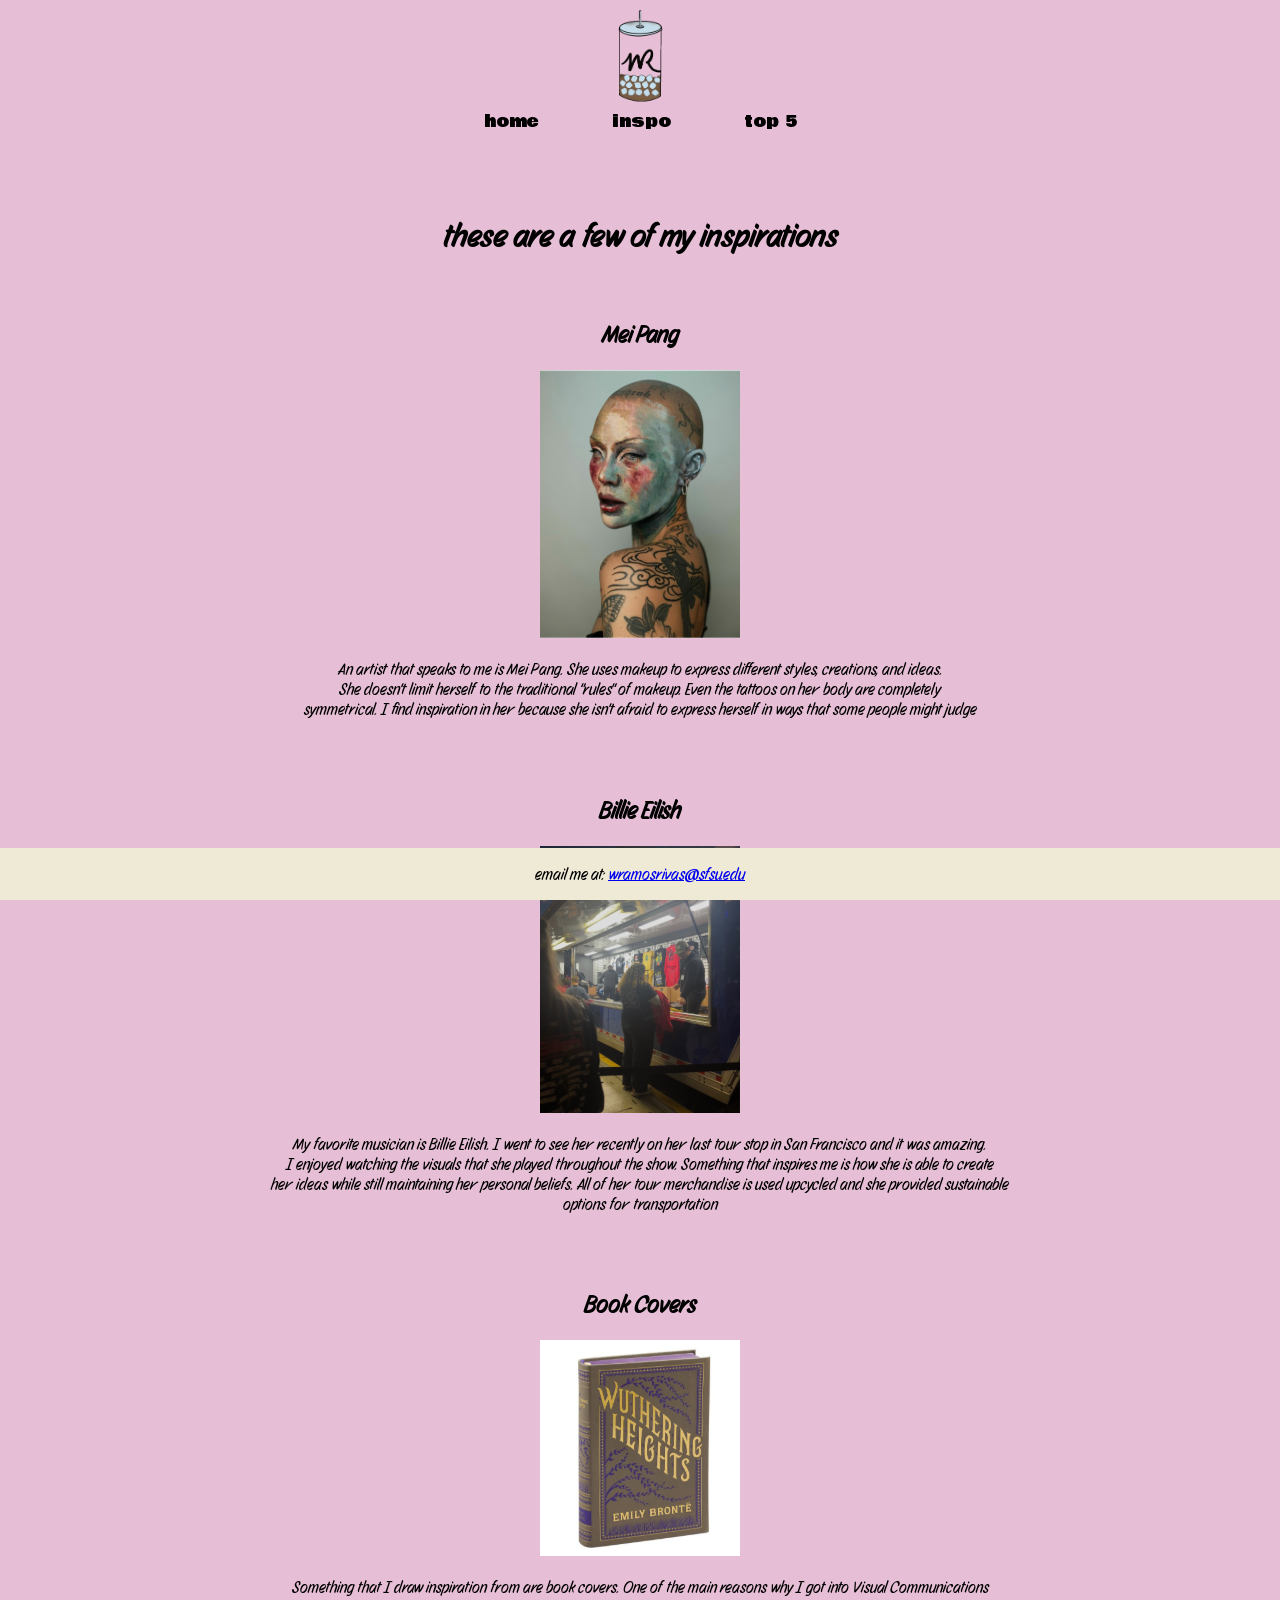
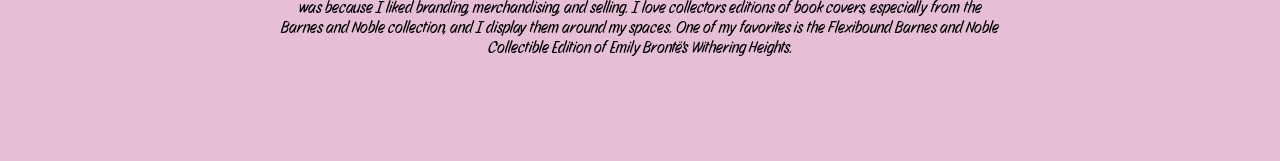
==== inspirations/inspirations.html @ acb9d4b0 "updates" ====
<!DOCTYPE html>
<html lang="en">
 <head>
     <meta charset="UTF-8">
     <title>I am inspired by</title>
     <link rel="stylesheet" href="css/style.css">
     <link href="https://fonts.googleapis.com/css2?family=Bowlby+One&display=swap" rel="stylesheet"> 
     <link href="https://fonts.googleapis.com/css2?family=Story+Script&display=swap" rel="stylesheet">   
 </head>
 <body>

<header>
 <a href="../index.html"><img src="../img/initials.GIF" alt="iced coffee draining revealing intials WR beinhd" style="width: 50px; height: auto;"></a>
 <nav>
        <a href="../index.html">home</a>
        <a href="inspirations.html">inspo</a>
        <a href="../topFivePage/topFive.html" >top 5</a>
    </nav>

</header>

<br>
<br>
<br>

<h1> these are a few of my inspirations</h1>

<br>

<section>
<h2> Mei Pang</h2>
 <a href="http://www.p1m.ca/artists/personsofinterest/841-mei-pang/1462-works"><img src="img/meipang.png" alt= "tattooed woman with red, blue, and cream paint on face." ></a>
 <p>An artist that speaks to me is Mei Pang. She uses makeup to express different styles, creations, and ideas. <br> 
She doesn't limit herself to the traditional "rules" of makeup. Even the tattoos on her body are completely <br> 
symmetrical. I find inspiration in her because she isn't afraid to express herself in ways that some people might judge </p>
</section>

<br>
<br>

<section>
    <h2> Billie Eilish</h2> 
 <a href="https://store.billieeilish.com/pages/sustainability"><img src="img/billieeilish.jpg" alt= "Blue truck with artist merch hanging on the wall."></a>
 <p>My favorite musician is Billie Eilish. I went to see her recently on her last tour stop in San Francisco and it was amazing.<br>
I enjoyed watching the visuals that she played throughout the show. Something that inspires me is how she is able to create <br>
her ideas while still maintaining her personal beliefs. All of her tour merchandise is used upcycled and she provided sustainable<br> 
options for transportation </p>
</section>

<br>
<br>

<section>
    <h2>Book Covers</h2>
 <a href=https://www.barnesandnoble.com/b/barnes-noble-collectible-editions/_/N-2cnb> <img src="img/wheights.png" alt= "Wuthering Heights book with green cover, gold lettering, and blue details." ></a>
 <p>Something that I draw inspiration from are book covers. One of the main reasons why I got into Visual Communications<br>
was because I liked branding, merchandising, and selling. I love collectors editions of book covers, especially from the <br>
Barnes and Noble collection, and I display them around my spaces. One of my favorites is the Flexibound Barnes and Noble <br> 
Collectible Edition of Emily Brontë's Withering Heights. </p>
</section>

<br>
<br>
<br>
<br>

<footer>  
    <div class="contact">
    <p> email me at: <a href= "mailto:wramosrivas@sfsu.edu">wramosrivas@sfsu.edu</a></p>
</footer>

 </body>
</html>
---- inspirations/css/style.css ----
body {
    font-family: "Story Script", sans-serif;
    background-color: #e6bed5;
    padding-left: 70px;
    padding-right: 70px;
    text-align: center;
}

nav a {
    font-family: "Bowlby One", sans-serif;
    text-transform : lowercase;
    text-decoration: none;
    padding: 35px;
    align-items: center;
    color: black;
}

footer { 
    position: fixed ;
    bottom: 0;
    left: 0%;
    width: 100%;
    background-color:#efead5;
    color: black;
}
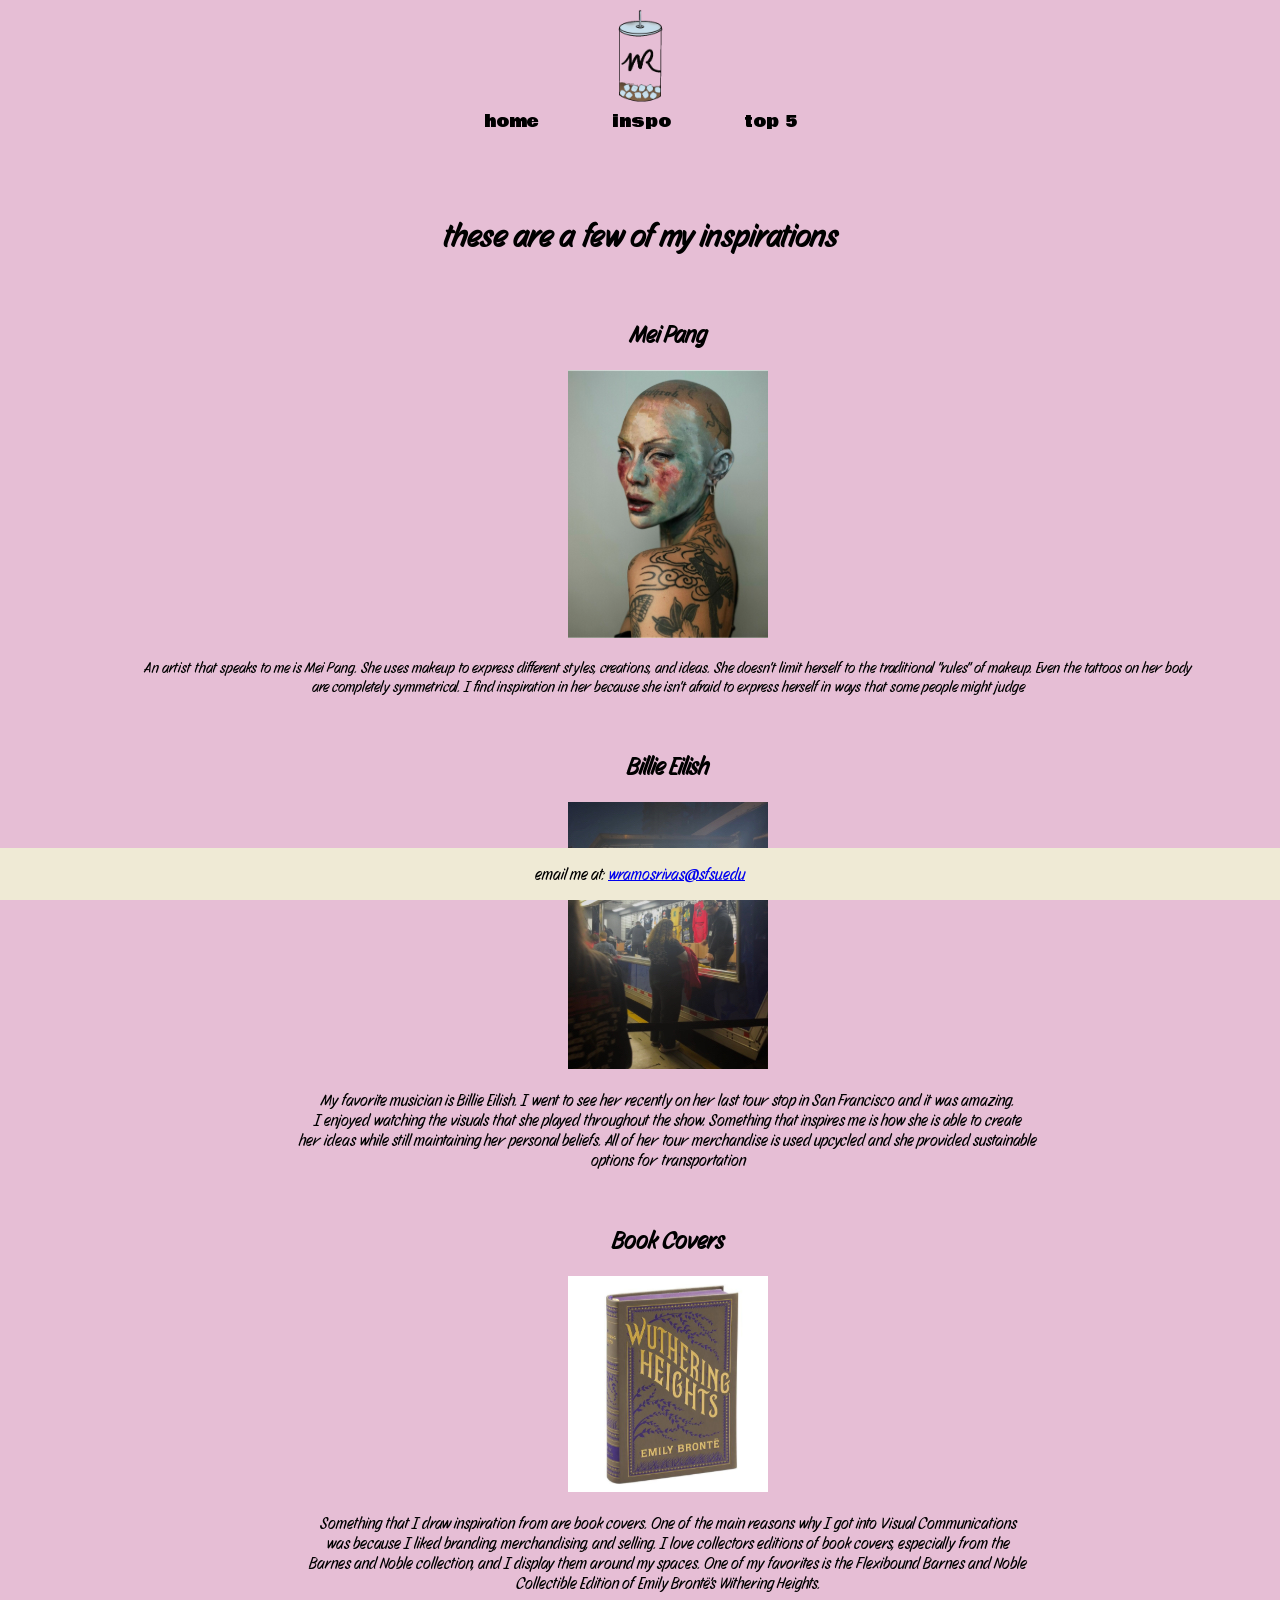
==== commit 19d74f05: "update" ====
--- a/inspirations/inspirations.html
+++ b/inspirations/inspirations.html
@@ -27,18 +27,18 @@
 
 <br>
 
-<section>
+<section class="meipang">
 <h2> Mei Pang</h2>
  <a href="http://www.p1m.ca/artists/personsofinterest/841-mei-pang/1462-works"><img src="img/meipang.png" alt= "tattooed woman with red, blue, and cream paint on face." ></a>
- <p>An artist that speaks to me is Mei Pang. She uses makeup to express different styles, creations, and ideas. <br> 
-She doesn't limit herself to the traditional "rules" of makeup. Even the tattoos on her body are completely <br> 
+ <p>An artist that speaks to me is Mei Pang. She uses makeup to express different styles, creations, and ideas. 
+She doesn't limit herself to the traditional "rules" of makeup. Even the tattoos on her body are completely 
 symmetrical. I find inspiration in her because she isn't afraid to express herself in ways that some people might judge </p>
 </section>
 
 <br>
 <br>
 
-<section>
+<section class="billieeilish">
     <h2> Billie Eilish</h2> 
  <a href="https://store.billieeilish.com/pages/sustainability"><img src="img/billieeilish.jpg" alt= "Blue truck with artist merch hanging on the wall."></a>
  <p>My favorite musician is Billie Eilish. I went to see her recently on her last tour stop in San Francisco and it was amazing.<br>
@@ -50,7 +50,7 @@
 <br>
 <br>
 
-<section>
+<section class="bookcovers">
     <h2>Book Covers</h2>
  <a href=https://www.barnesandnoble.com/b/barnes-noble-collectible-editions/_/N-2cnb> <img src="img/wheights.png" alt= "Wuthering Heights book with green cover, gold lettering, and blue details." ></a>
  <p>Something that I draw inspiration from are book covers. One of the main reasons why I got into Visual Communications<br>
--- a/inspirations/css/style.css
+++ b/inspirations/css/style.css
@@ -15,6 +15,24 @@
     color: black;
 }
 
+section.meipang{
+    display: inline-block;
+    padding-left: 5%
+}
+section.meipang p{
+    font-size: 15px;
+}
+
+section.billieeilish {
+     display: inline-block;
+    padding-left: 5%
+}
+
+section.bookcovers{
+   display: inline-block;
+    padding-left: 5%
+}
+
 footer { 
     position: fixed ;
     bottom: 0;
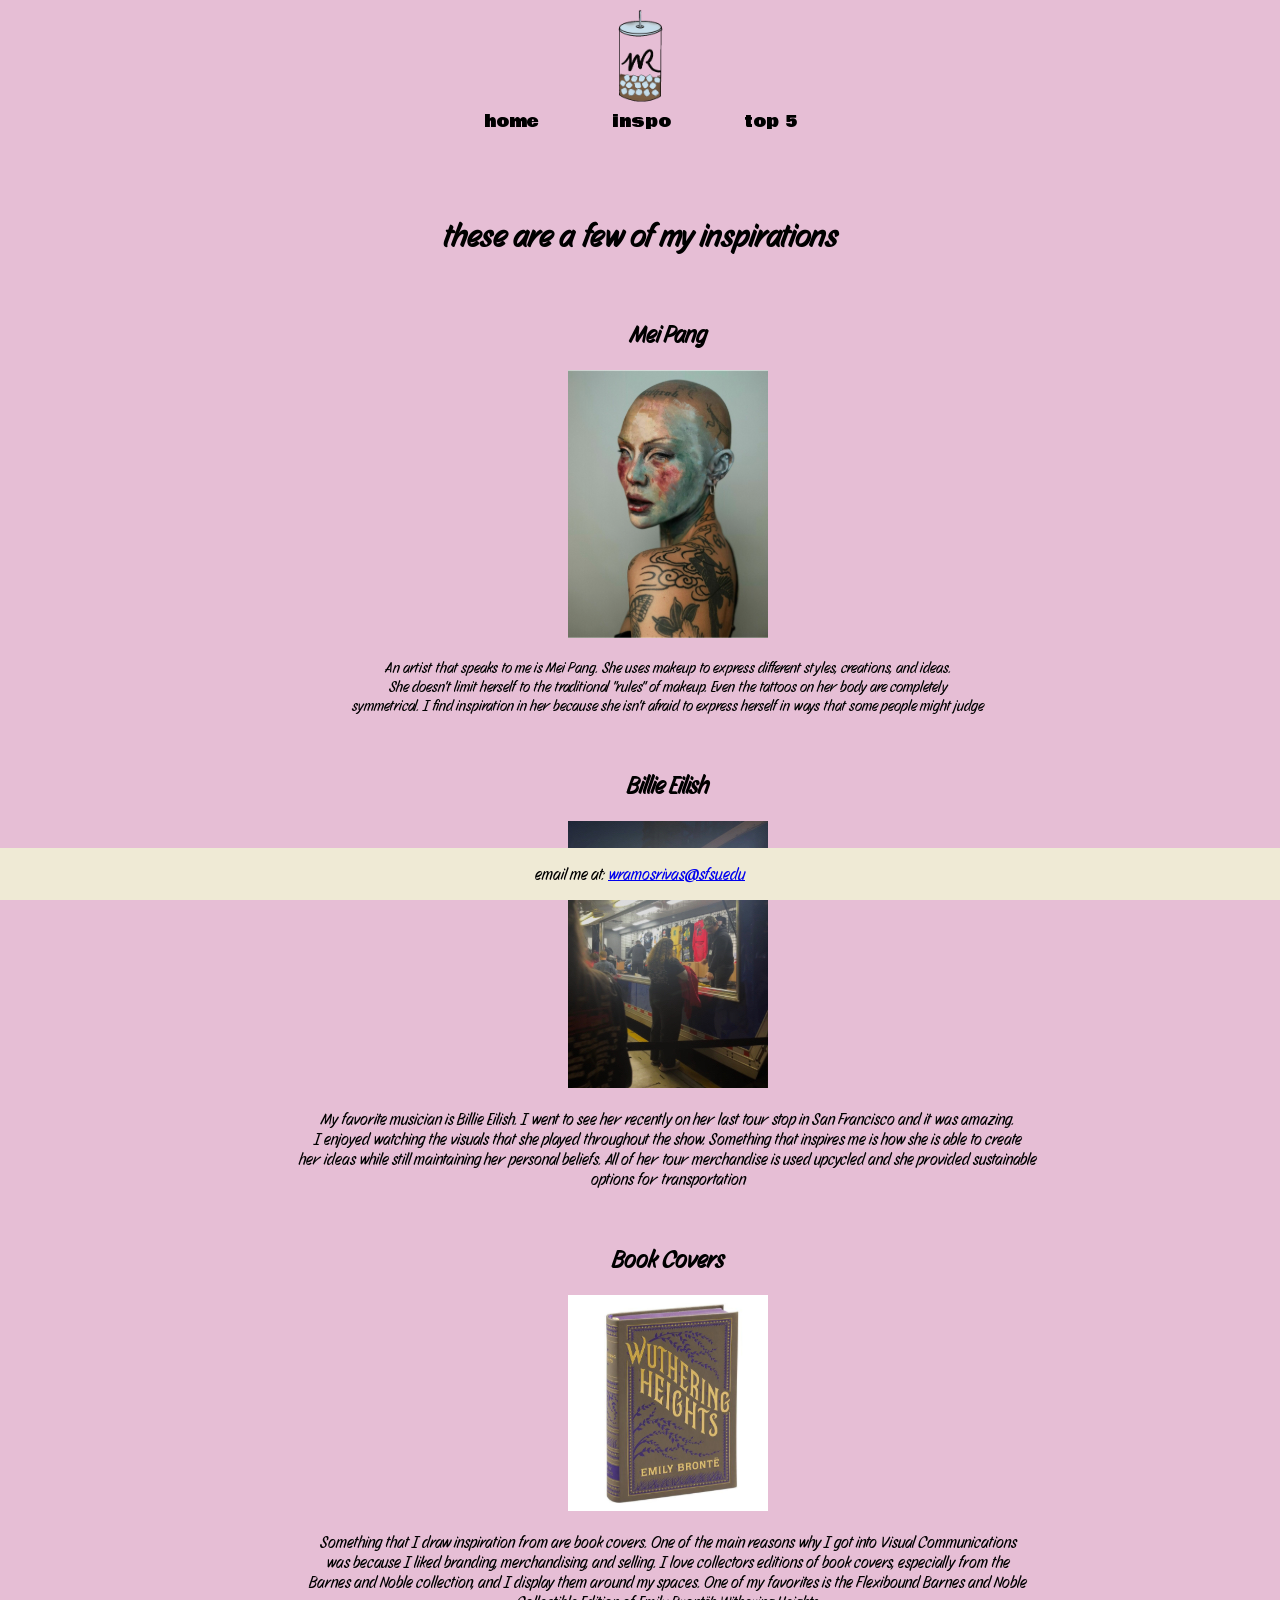
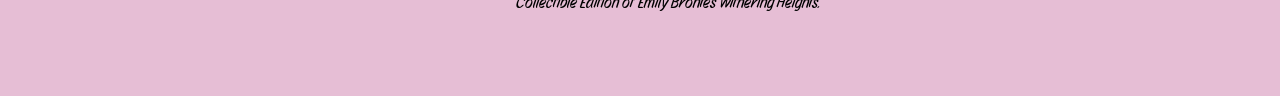
==== commit cf18f62c: "update" ====
--- a/inspirations/inspirations.html
+++ b/inspirations/inspirations.html
@@ -30,8 +30,8 @@
 <section class="meipang">
 <h2> Mei Pang</h2>
  <a href="http://www.p1m.ca/artists/personsofinterest/841-mei-pang/1462-works"><img src="img/meipang.png" alt= "tattooed woman with red, blue, and cream paint on face." ></a>
- <p>An artist that speaks to me is Mei Pang. She uses makeup to express different styles, creations, and ideas. 
-She doesn't limit herself to the traditional "rules" of makeup. Even the tattoos on her body are completely 
+ <p>An artist that speaks to me is Mei Pang. She uses makeup to express different styles, creations, and ideas. <br>
+She doesn't limit herself to the traditional "rules" of makeup. Even the tattoos on her body are completely <br>
 symmetrical. I find inspiration in her because she isn't afraid to express herself in ways that some people might judge </p>
 </section>
 
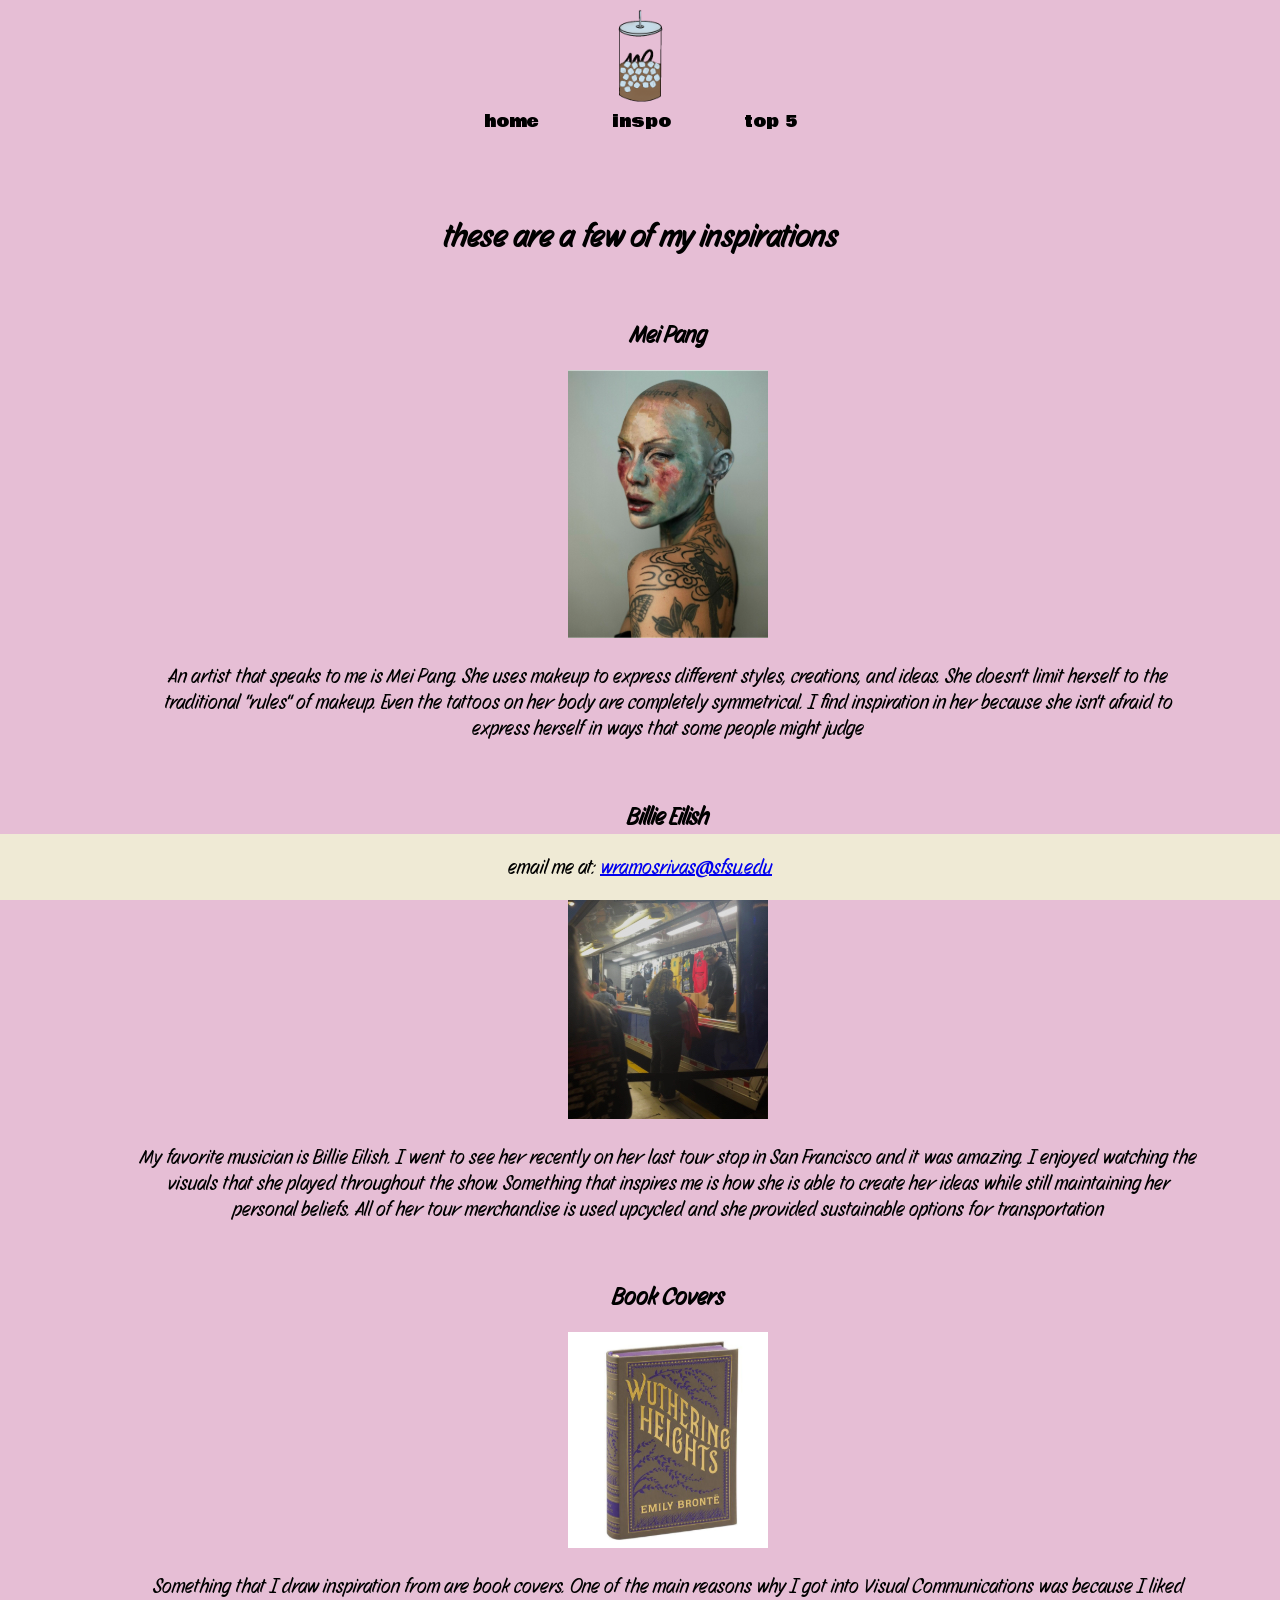
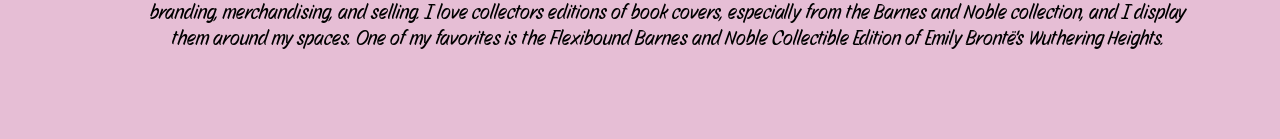
==== commit 1879b66d: "type" ====
--- a/inspirations/inspirations.html
+++ b/inspirations/inspirations.html
@@ -30,8 +30,8 @@
 <section class="meipang">
 <h2> Mei Pang</h2>
  <a href="http://www.p1m.ca/artists/personsofinterest/841-mei-pang/1462-works"><img src="img/meipang.png" alt= "tattooed woman with red, blue, and cream paint on face." ></a>
- <p>An artist that speaks to me is Mei Pang. She uses makeup to express different styles, creations, and ideas. <br>
-She doesn't limit herself to the traditional "rules" of makeup. Even the tattoos on her body are completely <br>
+ <p>An artist that speaks to me is Mei Pang. She uses makeup to express different styles, creations, and ideas. 
+She doesn't limit herself to the traditional "rules" of makeup. Even the tattoos on her body are completely 
 symmetrical. I find inspiration in her because she isn't afraid to express herself in ways that some people might judge </p>
 </section>
 
@@ -41,9 +41,9 @@
 <section class="billieeilish">
     <h2> Billie Eilish</h2> 
  <a href="https://store.billieeilish.com/pages/sustainability"><img src="img/billieeilish.jpg" alt= "Blue truck with artist merch hanging on the wall."></a>
- <p>My favorite musician is Billie Eilish. I went to see her recently on her last tour stop in San Francisco and it was amazing.<br>
-I enjoyed watching the visuals that she played throughout the show. Something that inspires me is how she is able to create <br>
-her ideas while still maintaining her personal beliefs. All of her tour merchandise is used upcycled and she provided sustainable<br> 
+ <p>My favorite musician is Billie Eilish. I went to see her recently on her last tour stop in San Francisco and it was amazing.
+I enjoyed watching the visuals that she played throughout the show. Something that inspires me is how she is able to create 
+her ideas while still maintaining her personal beliefs. All of her tour merchandise is used upcycled and she provided sustainable
 options for transportation </p>
 </section>
 
@@ -53,10 +53,10 @@
 <section class="bookcovers">
     <h2>Book Covers</h2>
  <a href=https://www.barnesandnoble.com/b/barnes-noble-collectible-editions/_/N-2cnb> <img src="img/wheights.png" alt= "Wuthering Heights book with green cover, gold lettering, and blue details." ></a>
- <p>Something that I draw inspiration from are book covers. One of the main reasons why I got into Visual Communications<br>
-was because I liked branding, merchandising, and selling. I love collectors editions of book covers, especially from the <br>
-Barnes and Noble collection, and I display them around my spaces. One of my favorites is the Flexibound Barnes and Noble <br> 
-Collectible Edition of Emily Brontë's Withering Heights. </p>
+ <p>Something that I draw inspiration from are book covers. One of the main reasons why I got into Visual Communications
+was because I liked branding, merchandising, and selling. I love collectors editions of book covers, especially from the 
+Barnes and Noble collection, and I display them around my spaces. One of my favorites is the Flexibound Barnes and Noble 
+Collectible Edition of Emily Brontë's Wuthering Heights. </p>
 </section>
 
 <br>
--- a/inspirations/css/style.css
+++ b/inspirations/css/style.css
@@ -15,12 +15,16 @@
     color: black;
 }
 
+p {
+    font-family: "Story Script", sans-serif;
+    font-size: 20px;
+    color: black;
+    display: block;
+}
+
 section.meipang{
     display: inline-block;
     padding-left: 5%
-}
-section.meipang p{
-    font-size: 15px;
 }
 
 section.billieeilish {
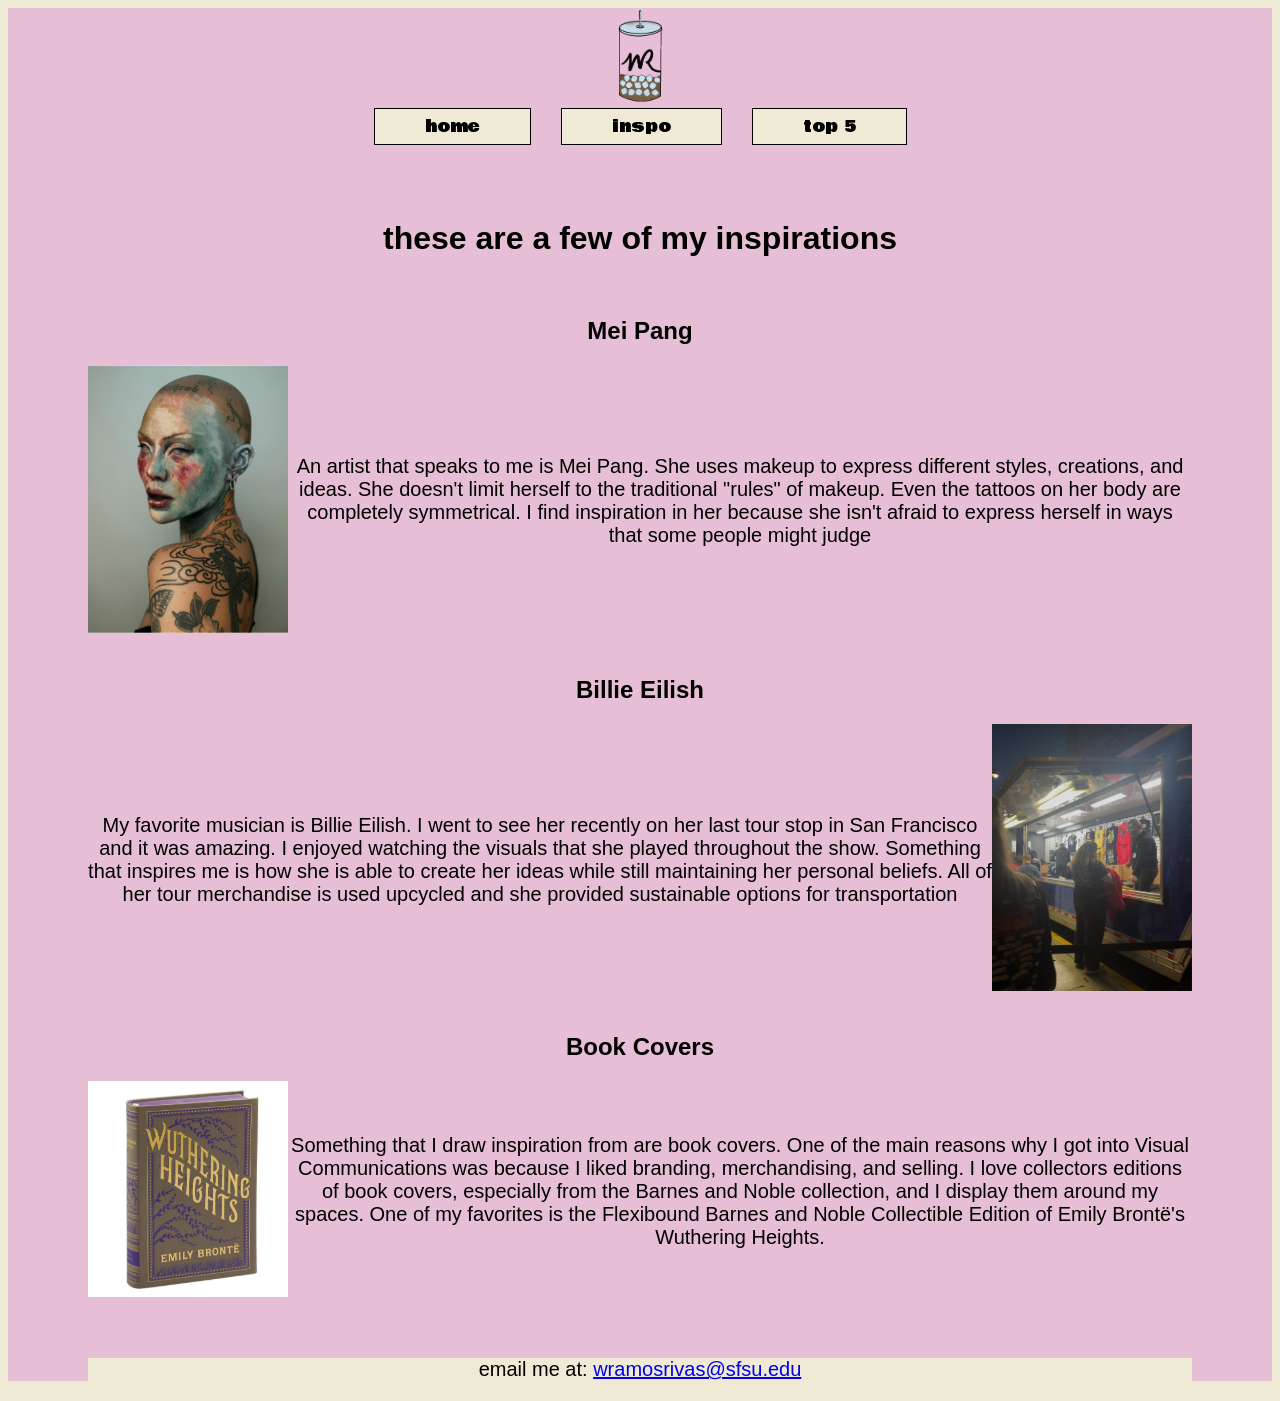
==== commit 2aab7155: "update" ====
--- a/inspirations/inspirations.html
+++ b/inspirations/inspirations.html
@@ -11,10 +11,11 @@
 
 <header>
  <a href="../index.html"><img src="../img/initials.GIF" alt="iced coffee draining revealing intials WR beinhd" style="width: 50px; height: auto;"></a>
+    <br>
  <nav>
-        <a href="../index.html">home</a>
-        <a href="inspirations.html">inspo</a>
-        <a href="../topFivePage/topFive.html" >top 5</a>
+       <section class="home"> <a href="../index.html">home</a></section>
+       <section class="inspirations"> <a href="inspirations.html">inspo</a></section>
+        <section class="top5"> <a href="../topFivePage/topFive.html" >top 5</a></section>
     </nav>
 
 </header>
@@ -27,8 +28,9 @@
 
 <br>
 
+
+<h2> Mei Pang</h2>
 <section class="meipang">
-<h2> Mei Pang</h2>
  <a href="http://www.p1m.ca/artists/personsofinterest/841-mei-pang/1462-works"><img src="img/meipang.png" alt= "tattooed woman with red, blue, and cream paint on face." ></a>
  <p>An artist that speaks to me is Mei Pang. She uses makeup to express different styles, creations, and ideas. 
 She doesn't limit herself to the traditional "rules" of makeup. Even the tattoos on her body are completely 
@@ -38,20 +40,21 @@
 <br>
 <br>
 
+<h2> Billie Eilish</h2> 
 <section class="billieeilish">
-    <h2> Billie Eilish</h2> 
- <a href="https://store.billieeilish.com/pages/sustainability"><img src="img/billieeilish.jpg" alt= "Blue truck with artist merch hanging on the wall."></a>
+ 
  <p>My favorite musician is Billie Eilish. I went to see her recently on her last tour stop in San Francisco and it was amazing.
 I enjoyed watching the visuals that she played throughout the show. Something that inspires me is how she is able to create 
 her ideas while still maintaining her personal beliefs. All of her tour merchandise is used upcycled and she provided sustainable
 options for transportation </p>
+<a href="https://store.billieeilish.com/pages/sustainability"><img src="img/billieeilish.jpg" alt= "Blue truck with artist merch hanging on the wall."></a>
 </section>
 
 <br>
 <br>
 
+    <h2>Book Covers</h2>
 <section class="bookcovers">
-    <h2>Book Covers</h2>
  <a href=https://www.barnesandnoble.com/b/barnes-noble-collectible-editions/_/N-2cnb> <img src="img/wheights.png" alt= "Wuthering Heights book with green cover, gold lettering, and blue details." ></a>
  <p>Something that I draw inspiration from are book covers. One of the main reasons why I got into Visual Communications
 was because I liked branding, merchandising, and selling. I love collectors editions of book covers, especially from the 
@@ -59,7 +62,6 @@
 Collectible Edition of Emily Brontë's Wuthering Heights. </p>
 </section>
 
-<br>
 <br>
 <br>
 <br>
--- a/inspirations/css/style.css
+++ b/inspirations/css/style.css
@@ -1,44 +1,84 @@
+html{
+    background-color: #efead5;
+}
+
 body {
-    font-family: "Story Script", sans-serif;
+    font-family: "Spline Sans", sans-serif;
     background-color: #e6bed5;
-    padding-left: 70px;
-    padding-right: 70px;
     text-align: center;
+    padding-left: 80px;
+    padding-right: 80px;
 }
 
 nav a {
     font-family: "Bowlby One", sans-serif;
     text-transform : lowercase;
     text-decoration: none;
-    padding: 35px;
+    padding: 45px;
     align-items: center;
     color: black;
 }
 
+nav {
+    color: black;
+    display: inline-flex;
+    gap: 30px;
+}
+
+nav a:hover {
+    color: #e6bed5;
+}
+
+section.home {
+    padding: 5px;
+    color: black;
+    background-color: #efead5;
+    border: #000000 solid 1px;
+}
+
+section.inspirations {
+    padding: 5px;
+    color: black;
+    background-color: #efead5;
+    border: #000000 solid 1px;
+}
+
+section.top5 {
+    padding: 5px;
+    color: black;
+    background-color: #efead5;
+    border: #000000 solid 1px;
+}
+
 p {
-    font-family: "Story Script", sans-serif;
+    font-family: "Spline Sans", sans-serif;
     font-size: 20px;
     color: black;
     display: block;
 }
 
 section.meipang{
-    display: inline-block;
-    padding-left: 5%
+    font-size: 20px;
+    color: black;
+    display: inline-flex;
+    align-items: center;
 }
 
 section.billieeilish {
-     display: inline-block;
-    padding-left: 5%
+   font-size: 20px;
+    color: black;
+    display: inline-flex;
+    align-items: center;
 }
 
 section.bookcovers{
-   display: inline-block;
-    padding-left: 5%
+  font-size: 20px;
+    color: black;
+    display: inline-flex;
+    align-items: center;
 }
 
 footer { 
-    position: fixed ;
     bottom: 0;
     left: 0%;
     width: 100%;
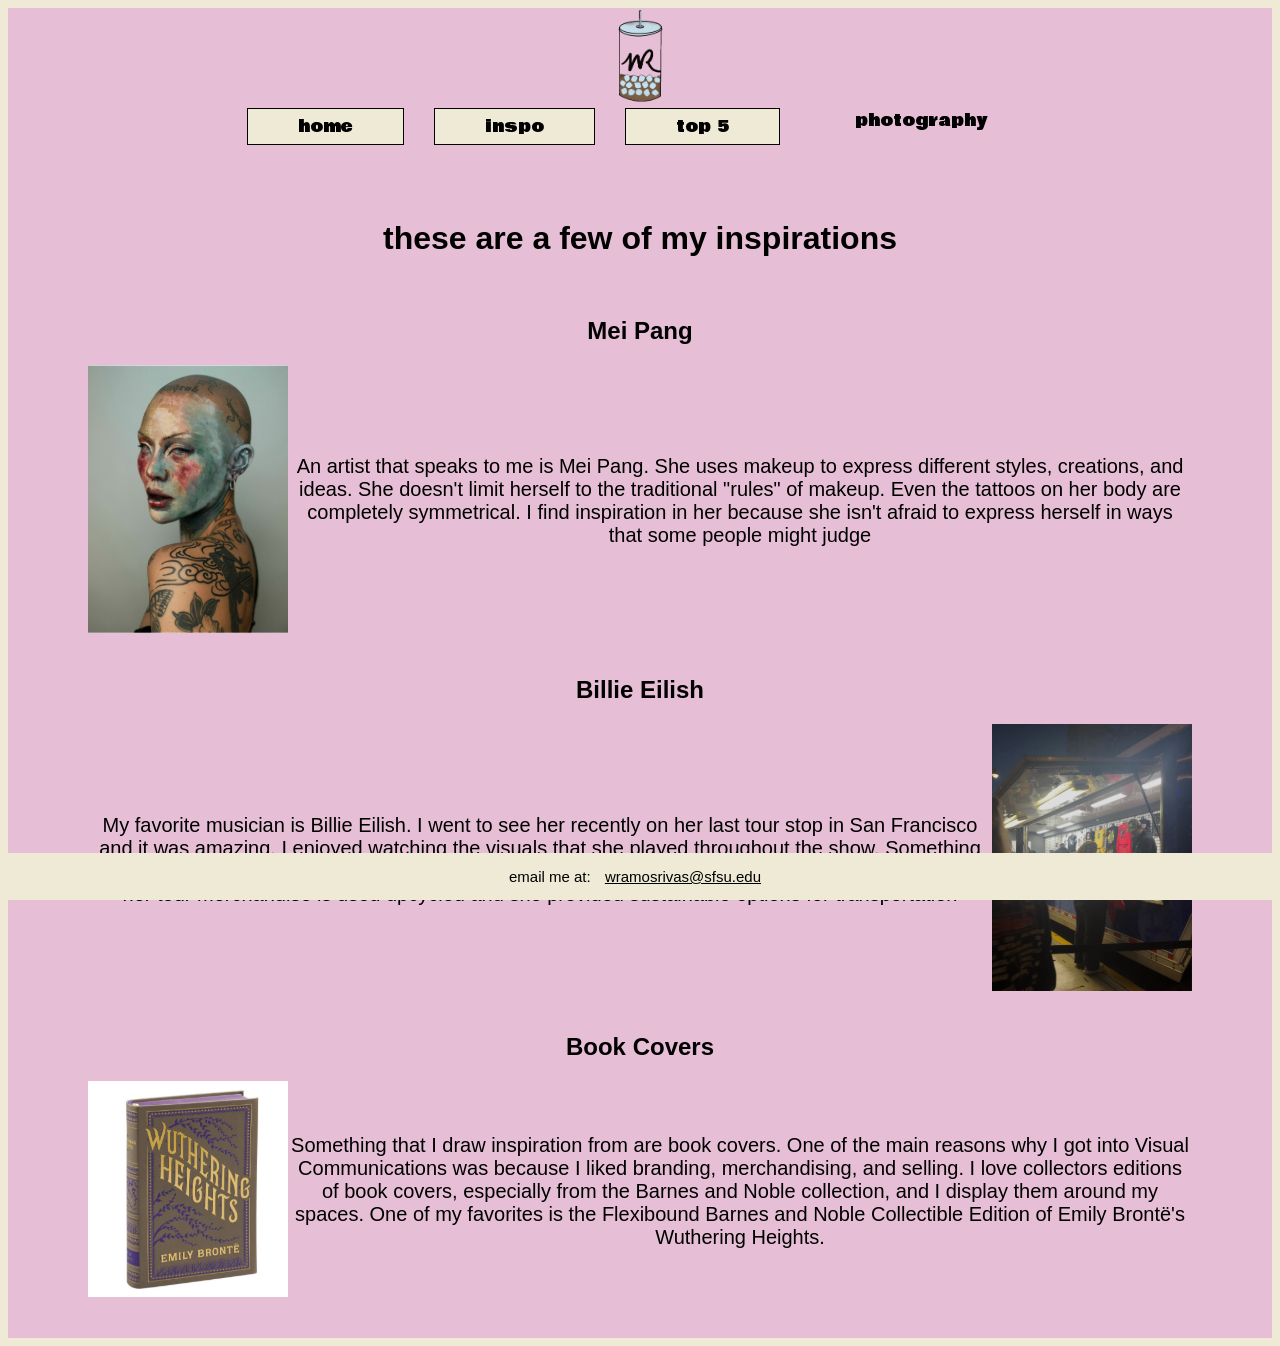
==== commit 4018a3ca: "new page" ====
--- a/inspirations/inspirations.html
+++ b/inspirations/inspirations.html
@@ -16,6 +16,7 @@
        <section class="home"> <a href="../index.html">home</a></section>
        <section class="inspirations"> <a href="inspirations.html">inspo</a></section>
         <section class="top5"> <a href="../topFivePage/topFive.html" >top 5</a></section>
+        <section class="photography"><a href="../photographyPage/photography.html">photography</a></section>
     </nav>
 
 </header>
--- a/inspirations/css/style.css
+++ b/inspirations/css/style.css
@@ -1,13 +1,5 @@
 html{
     background-color: #efead5;
-}
-
-body {
-    font-family: "Spline Sans", sans-serif;
-    background-color: #e6bed5;
-    text-align: center;
-    padding-left: 80px;
-    padding-right: 80px;
 }
 
 nav a {
@@ -50,12 +42,14 @@
     border: #000000 solid 1px;
 }
 
-p {
+body {
     font-family: "Spline Sans", sans-serif;
-    font-size: 20px;
-    color: black;
-    display: block;
+    background-color: #e6bed5;
+    text-align: center;
+    padding-left: 80px;
+    padding-right: 80px;
 }
+
 
 section.meipang{
     font-size: 20px;
@@ -79,9 +73,19 @@
 }
 
 footer { 
+    font-family: "Spline Sans", sans-serif;
+    font-size: 15px ;
+    position: fixed;
     bottom: 0;
     left: 0%;
     width: 100%;
-    background-color:#efead5;
+    bottom: 0;
     color: black;
+    background-color: #efead5;
+}
+
+div.contact a {
+    text-decoration: underline;
+    color: black;
+    padding: 10px;
 }
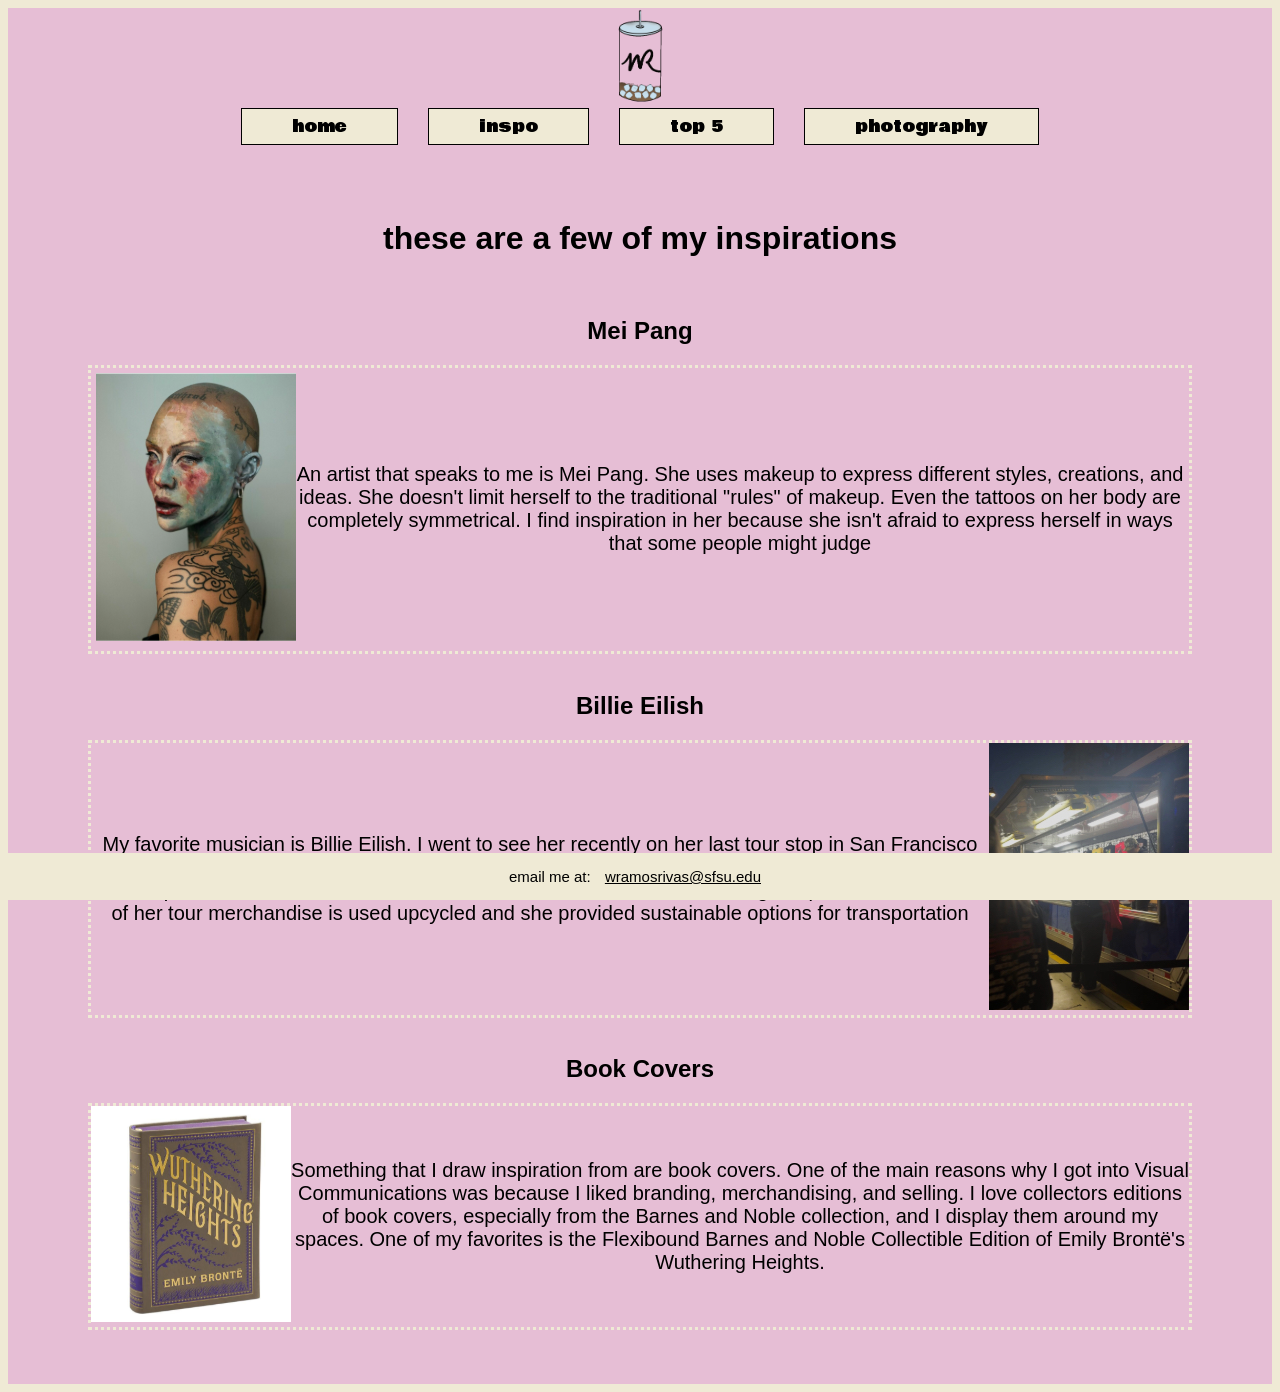
==== commit 2259ca54: "picture" ====
--- a/inspirations/inspirations.html
+++ b/inspirations/inspirations.html
@@ -29,7 +29,7 @@
 
 <br>
 
-
+<section class="inspo">
 <h2> Mei Pang</h2>
 <section class="meipang">
  <a href="http://www.p1m.ca/artists/personsofinterest/841-mei-pang/1462-works"><img src="img/meipang.png" alt= "tattooed woman with red, blue, and cream paint on face." ></a>
@@ -62,7 +62,7 @@
 Barnes and Noble collection, and I display them around my spaces. One of my favorites is the Flexibound Barnes and Noble 
 Collectible Edition of Emily Brontë's Wuthering Heights. </p>
 </section>
-
+</section>
 <br>
 <br>
 <br>
--- a/inspirations/css/style.css
+++ b/inspirations/css/style.css
@@ -42,17 +42,28 @@
     border: #000000 solid 1px;
 }
 
+section.photography {
+    padding: 5px;
+    color: black;
+    background-color: #efead5;
+    border: #000000 solid 1px;
+}
+
 body {
     font-family: "Spline Sans", sans-serif;
     background-color: #e6bed5;
     text-align: center;
     padding-left: 80px;
     padding-right: 80px;
+    padding-bottom: 20;
 }
 
 
 section.meipang{
     font-size: 20px;
+    border: #efead5 solid 3px;
+    border-style: dotted;
+    padding: 5px;
     color: black;
     display: inline-flex;
     align-items: center;
@@ -60,13 +71,17 @@
 
 section.billieeilish {
    font-size: 20px;
+   border: #efead5 solid 3px;
+    border-style: dotted;
     color: black;
     display: inline-flex;
     align-items: center;
 }
 
 section.bookcovers{
-  font-size: 20px;
+    font-size: 20px;
+    border: #efead5 solid 3px;
+    border-style: dotted;
     color: black;
     display: inline-flex;
     align-items: center;
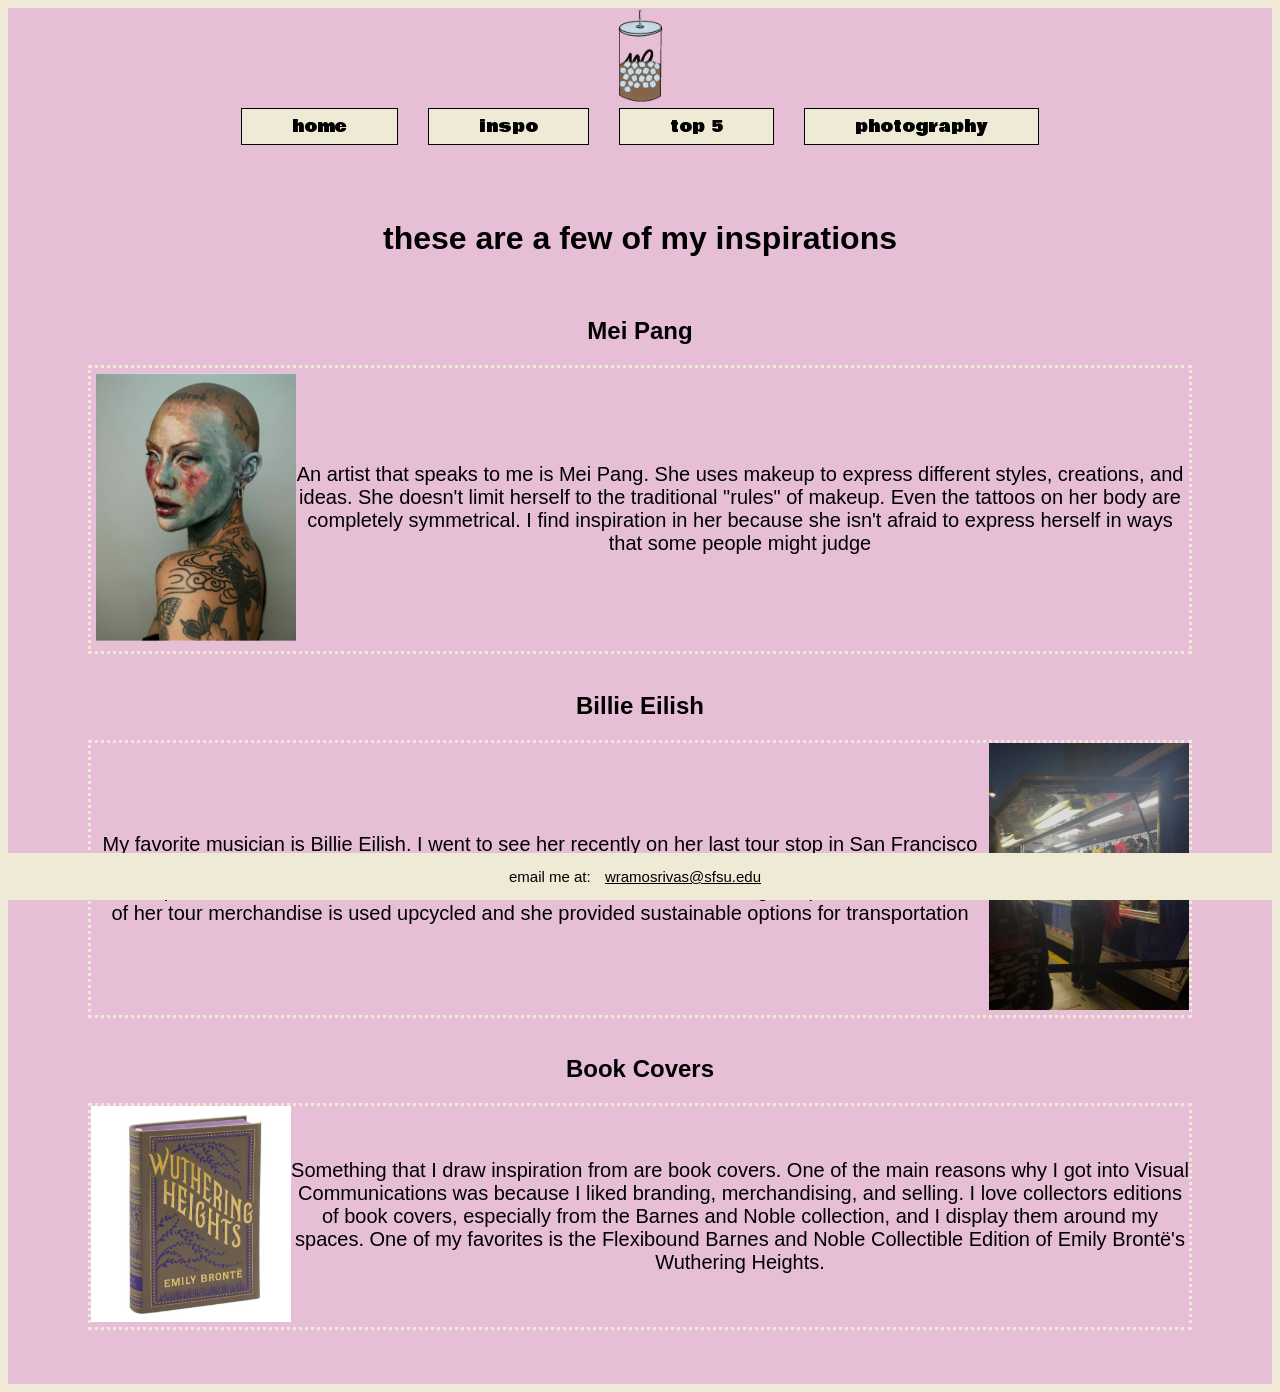
==== commit 396de5c1: "finish" ====
--- a/inspirations/inspirations.html
+++ b/inspirations/inspirations.html
@@ -32,7 +32,7 @@
 <section class="inspo">
 <h2> Mei Pang</h2>
 <section class="meipang">
- <a href="http://www.p1m.ca/artists/personsofinterest/841-mei-pang/1462-works"><img src="img/meipang.png" alt= "tattooed woman with red, blue, and cream paint on face." ></a>
+ <a href="http://www.p1m.ca/artists/personsofinterest/841-mei-pang/1462-works"><img class="Pang" src="img/meipang.png" alt= "tattooed woman with red, blue, and cream paint on face." ></a>
  <p>An artist that speaks to me is Mei Pang. She uses makeup to express different styles, creations, and ideas. 
 She doesn't limit herself to the traditional "rules" of makeup. Even the tattoos on her body are completely 
 symmetrical. I find inspiration in her because she isn't afraid to express herself in ways that some people might judge </p>
@@ -48,7 +48,7 @@
 I enjoyed watching the visuals that she played throughout the show. Something that inspires me is how she is able to create 
 her ideas while still maintaining her personal beliefs. All of her tour merchandise is used upcycled and she provided sustainable
 options for transportation </p>
-<a href="https://store.billieeilish.com/pages/sustainability"><img src="img/billieeilish.jpg" alt= "Blue truck with artist merch hanging on the wall."></a>
+<a href="https://store.billieeilish.com/pages/sustainability"><img class="Eilish" src="img/billieeilish.jpg" alt= "Blue truck with artist merch hanging on the wall."></a>
 </section>
 
 <br>
@@ -56,7 +56,7 @@
 
     <h2>Book Covers</h2>
 <section class="bookcovers">
- <a href=https://www.barnesandnoble.com/b/barnes-noble-collectible-editions/_/N-2cnb> <img src="img/wheights.png" alt= "Wuthering Heights book with green cover, gold lettering, and blue details." ></a>
+ <a href=https://www.barnesandnoble.com/b/barnes-noble-collectible-editions/_/N-2cnb> <img class="Cover" src="img/wheights.png" alt= "Wuthering Heights book with green cover, gold lettering, and blue details." ></a>
  <p>Something that I draw inspiration from are book covers. One of the main reasons why I got into Visual Communications
 was because I liked branding, merchandising, and selling. I love collectors editions of book covers, especially from the 
 Barnes and Noble collection, and I display them around my spaces. One of my favorites is the Flexibound Barnes and Noble 
--- a/inspirations/css/style.css
+++ b/inspirations/css/style.css
@@ -103,4 +103,33 @@
     text-decoration: underline;
     color: black;
     padding: 10px;
+}
+
+/* --- animation --- */
+
+@keyframes bounce {
+    0% {
+        transform: translateY(0);
+    }
+    50% {
+        transform: translateY(-10px);
+    }
+    100% {
+        transform: translateY(-10);
+    }
+}
+
+.Pang {
+    animation: bounce 2s infinite;
+
+}
+
+.Eilish {
+    animation: bounce 2s infinite;
+    animation-delay: 1s;
+}   
+
+.Cover {
+    animation: bounce 2s infinite;
+    animation-delay: 1.75s;
 }
